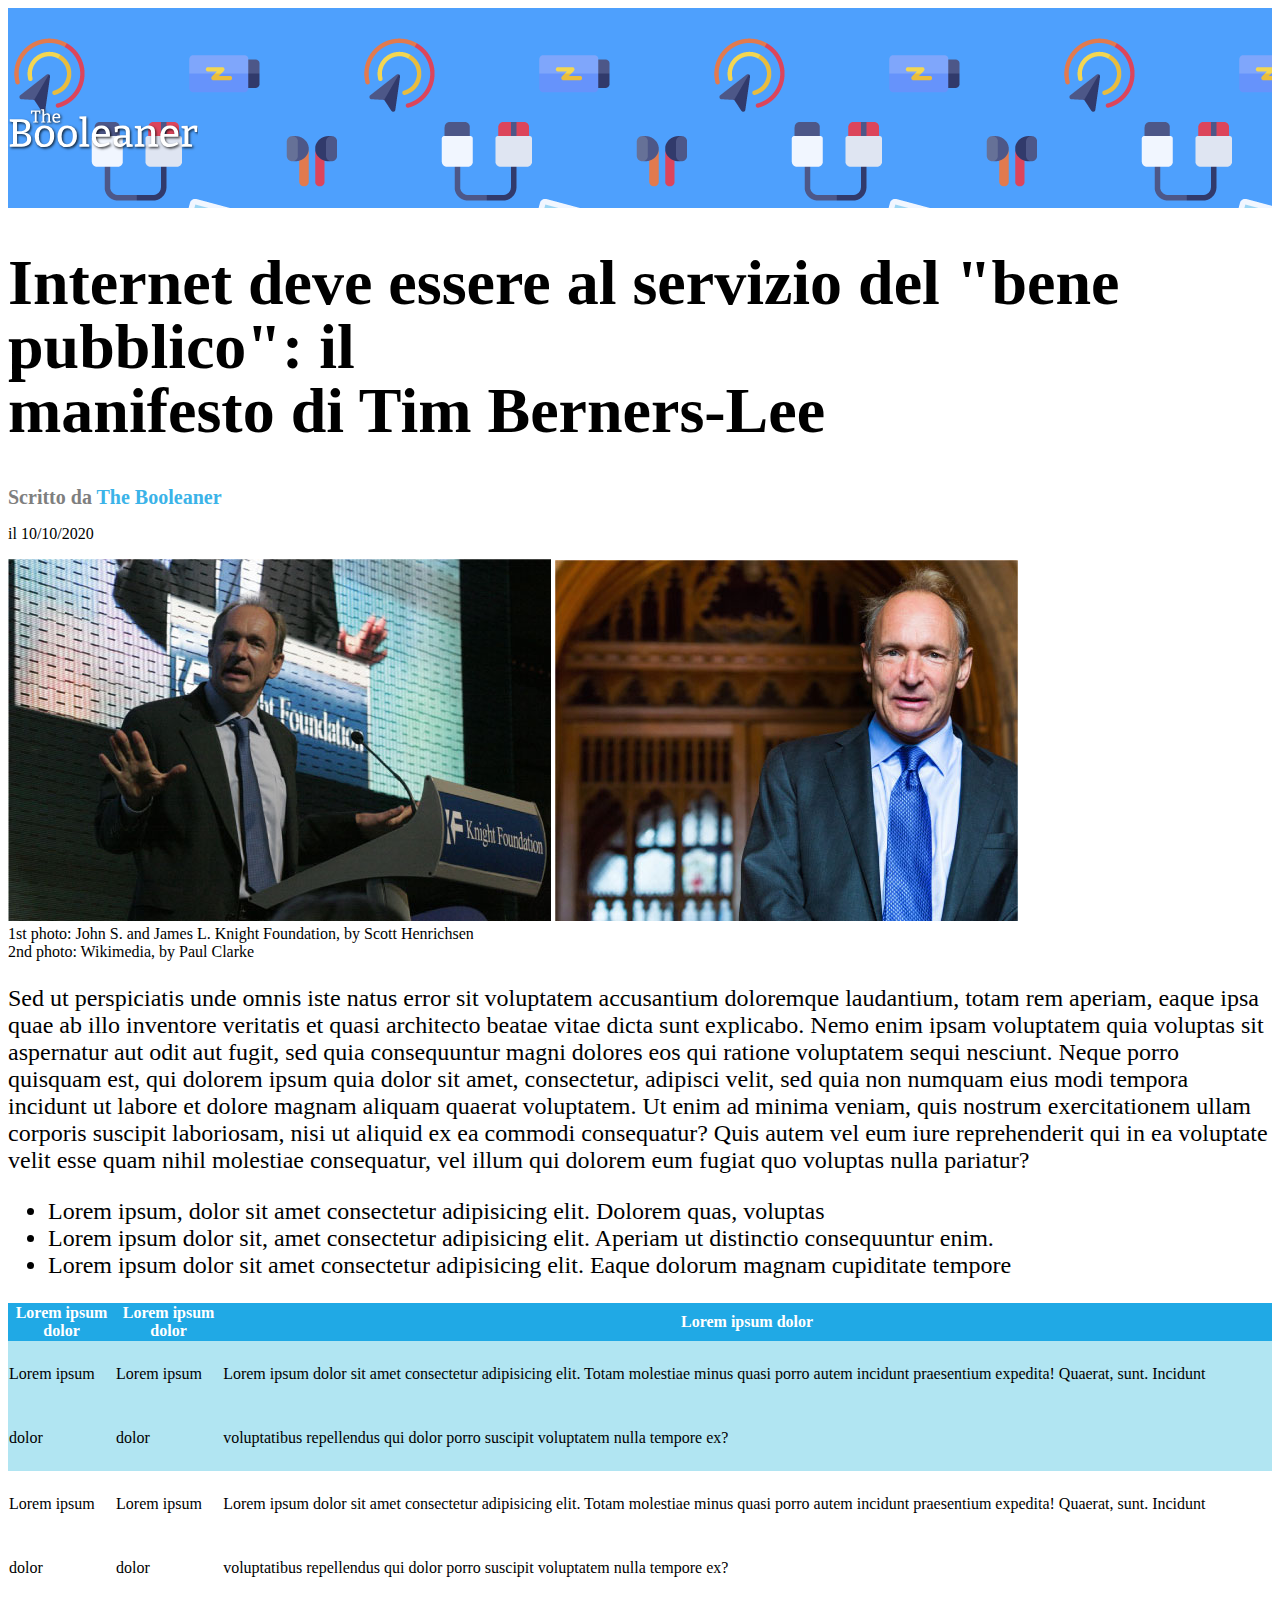
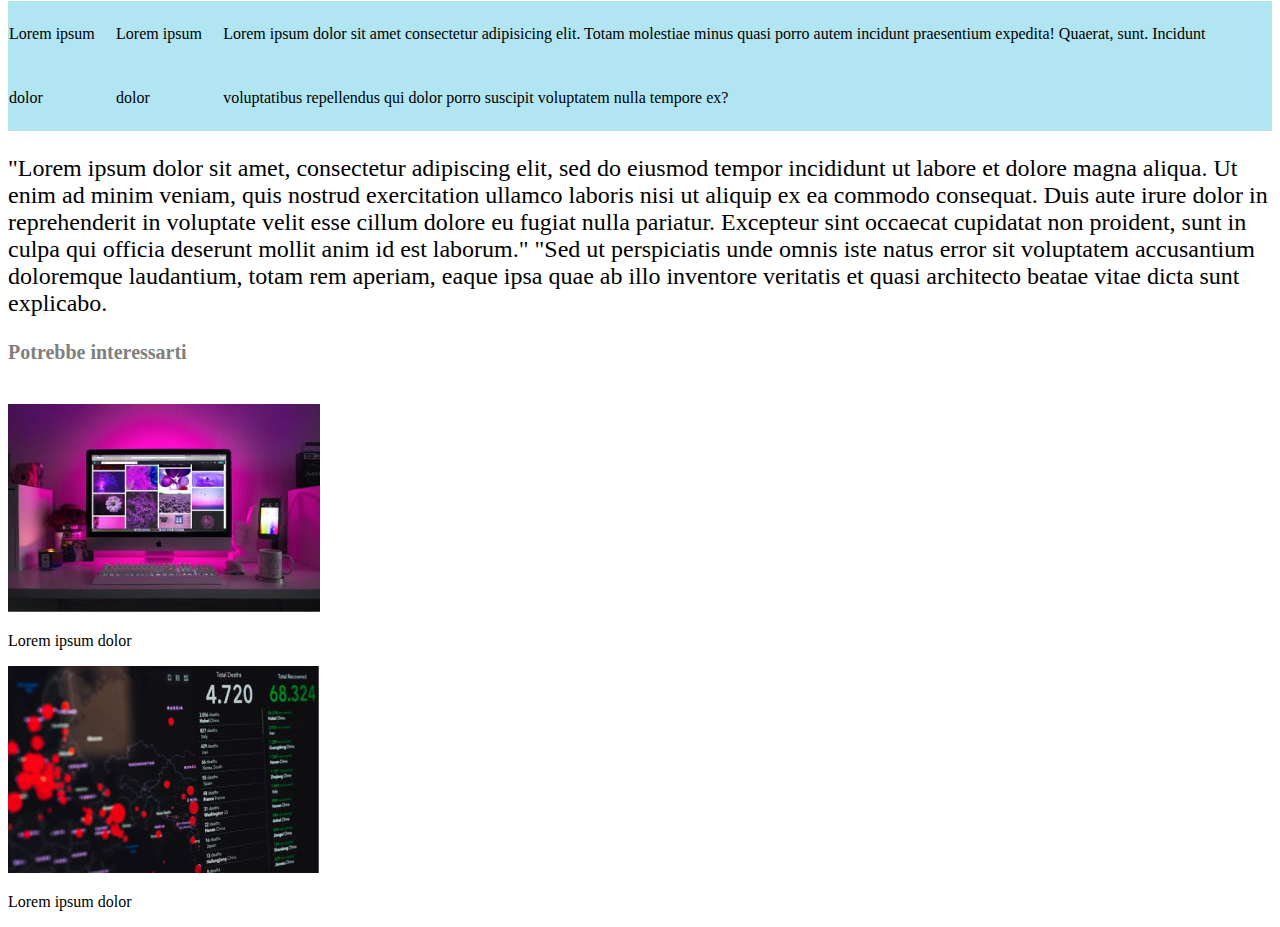
==== index2.html @ c471aeaf "bozza 1" ====
<!DOCTYPE html>
<html lang="en">

<head>
    <meta charset="UTF-8">
    <meta http-equiv="X-UA-Compatible" content="IE=edge">
    <meta name="viewport" content="width=device-width, initial-scale=1.0">
    <link rel="stylesheet" href="assets/css/style.css">
    <title>Booleaner</title>
</head>

<body>
    <header>
        <div>
            <img class="logo" src="assets/img/logo.svg" alt="">
        </div>
    </header>
    <main>
        <div id="title">
            <h1>Internet deve essere al servizio del "bene pubblico": il <br>
                manifesto di Tim Berners-Lee</h1>
        </div>
        <h3>Scritto da <span id="subtitle">The Booleaner</span></h3>
        <p>il 10/10/2020</p>

        <div id="images">
            <img src="assets/img/tim-1.jpg" alt="">
            <img src="assets/img/tim-2.jpg" alt="">
            <p>1st photo: John S. and James L. Knight Foundation, by Scott Henrichsen<br>
                2nd photo: Wikimedia, by Paul Clarke</p>
        </div>

        <div class="paragrafo">
            <p>
                Sed ut perspiciatis unde omnis iste natus error sit voluptatem accusantium doloremque laudantium, totam
                rem aperiam, eaque ipsa quae ab illo inventore veritatis et quasi architecto beatae vitae dicta sunt
                explicabo. Nemo enim ipsam voluptatem quia voluptas sit aspernatur aut odit aut fugit, sed quia
                consequuntur magni dolores eos qui ratione voluptatem sequi nesciunt. Neque porro quisquam est, qui
                dolorem ipsum quia dolor sit amet, consectetur, adipisci velit, sed quia non numquam eius modi tempora
                incidunt ut labore et dolore magnam aliquam quaerat voluptatem. Ut enim ad minima veniam, quis nostrum
                exercitationem ullam corporis suscipit laboriosam, nisi ut aliquid ex ea commodi consequatur? Quis autem
                vel eum iure reprehenderit qui in ea voluptate velit esse quam nihil molestiae consequatur, vel illum
                qui dolorem eum fugiat quo voluptas nulla pariatur?
            </p>
            <ul>
                <li>Lorem ipsum, dolor sit amet consectetur adipisicing elit. Dolorem quas, voluptas</li>
                <li>Lorem ipsum dolor sit, amet consectetur adipisicing elit. Aperiam ut distinctio consequuntur enim.
                </li>
                <li>Lorem ipsum dolor sit amet consectetur adipisicing elit. Eaque dolorum magnam cupiditate tempore
                </li>
            </ul>
        </div>
        <table>
            <thead id="thead">
                <tr>
                    <th>Lorem ipsum dolor</th>
                    <th>Lorem ipsum dolor</th>
                    <th>Lorem ipsum dolor</th>
                </tr>
            </thead>
            <tbody>
                <tr id="tr1">
                    <td>Lorem ipsum dolor</td>
                    <td>Lorem ipsum dolor</td>
                    <td>Lorem ipsum dolor sit amet consectetur adipisicing elit. Totam molestiae minus quasi porro autem
                        incidunt praesentium expedita! Quaerat, sunt. Incidunt voluptatibus repellendus qui dolor porro
                        suscipit voluptatem nulla tempore ex?</td>
                </tr>
                <tr id="tr2">
                    <td>Lorem ipsum dolor</td>
                    <td>Lorem ipsum dolor</td>
                    <td>Lorem ipsum dolor sit amet consectetur adipisicing elit. Totam molestiae minus quasi porro autem
                        incidunt praesentium expedita! Quaerat, sunt. Incidunt voluptatibus repellendus qui dolor porro
                        suscipit voluptatem nulla tempore ex?</td>
                </tr>
                <tr id="tr3">
                    <td>Lorem ipsum dolor</td>
                    <td>Lorem ipsum dolor</td>
                    <td>Lorem ipsum dolor sit amet consectetur adipisicing elit. Totam molestiae minus quasi porro autem
                        incidunt praesentium expedita! Quaerat, sunt. Incidunt voluptatibus repellendus qui dolor porro
                        suscipit voluptatem nulla tempore ex?</td>
                </tr>
            </tbody>
        </table>

        <div class="paragrafo">
            <p>
                "Lorem ipsum dolor sit amet, consectetur adipiscing elit, sed do eiusmod tempor incididunt ut labore et
                dolore magna aliqua. Ut enim ad minim veniam, quis nostrud exercitation ullamco laboris nisi ut aliquip
                ex ea commodo consequat. Duis aute irure dolor in reprehenderit in voluptate velit esse cillum dolore eu
                fugiat nulla pariatur. Excepteur sint occaecat cupidatat non proident, sunt in culpa qui officia
                deserunt mollit anim id est laborum."
                "Sed ut perspiciatis unde omnis iste natus error sit voluptatem accusantium doloremque laudantium, totam
                rem aperiam, eaque ipsa quae ab illo inventore veritatis et quasi architecto beatae vitae dicta sunt
                explicabo.
            </p>
        </div>
    </main>
    <footer>
        <h3>Potrebbe interessarti</h3>

        <img src="assets/img/monitor.jpg" alt="">
        <p>Lorem ipsum dolor</p>
        <img src="assets/img/graph.jpg" alt="">
        <p>Lorem ipsum dolor</p>

    </footer>
</body>

</html>
---- assets/css/style.css ----
header {
    background-color: #4ea0fd;
    background-image: url(../img/pattern.png); 
    width: 100%;
    height: 200px; 
    box-sizing: border-box;
    
}

.logo {
    width: 15%;
    margin-top: 100px; 
}

main {
    background-color: #ffffff;
}

#title {
    font-size: 2em;
    margin: 0;
}

h1 {
    margin-top: 1;
    margin-bottom: 0.2;
    line-height: 1;
}

h3 {
    color: #7f7f7f;
    font-size: 20px;
    margin: 0;
}

#subtitle {
    color: #3bb3e8;
}

#images p {
    font-size: 1em;
    margin-top: 0;
}

.paragrafo {
    font-size: 1.5em
}

table {
    table-layout: auto;
    width: 100%;
    border-spacing: 0;
}

#thead {
    background-color: #20A9E5;
    color: #ffffff;
}

#tr1 {
    background-color: #b1e5f2;
    line-height: 4em;
    align-items: center;
    
    
}

#tr2 {
    background-color: #ffffff;
    line-height: 4em;
    align-items: center;
    
}

#tr3 {
    background-color: #b1e5f2;
    line-height: 4em;
    align-items: center;
}

footer h3 {
    margin-bottom: 2em;
}
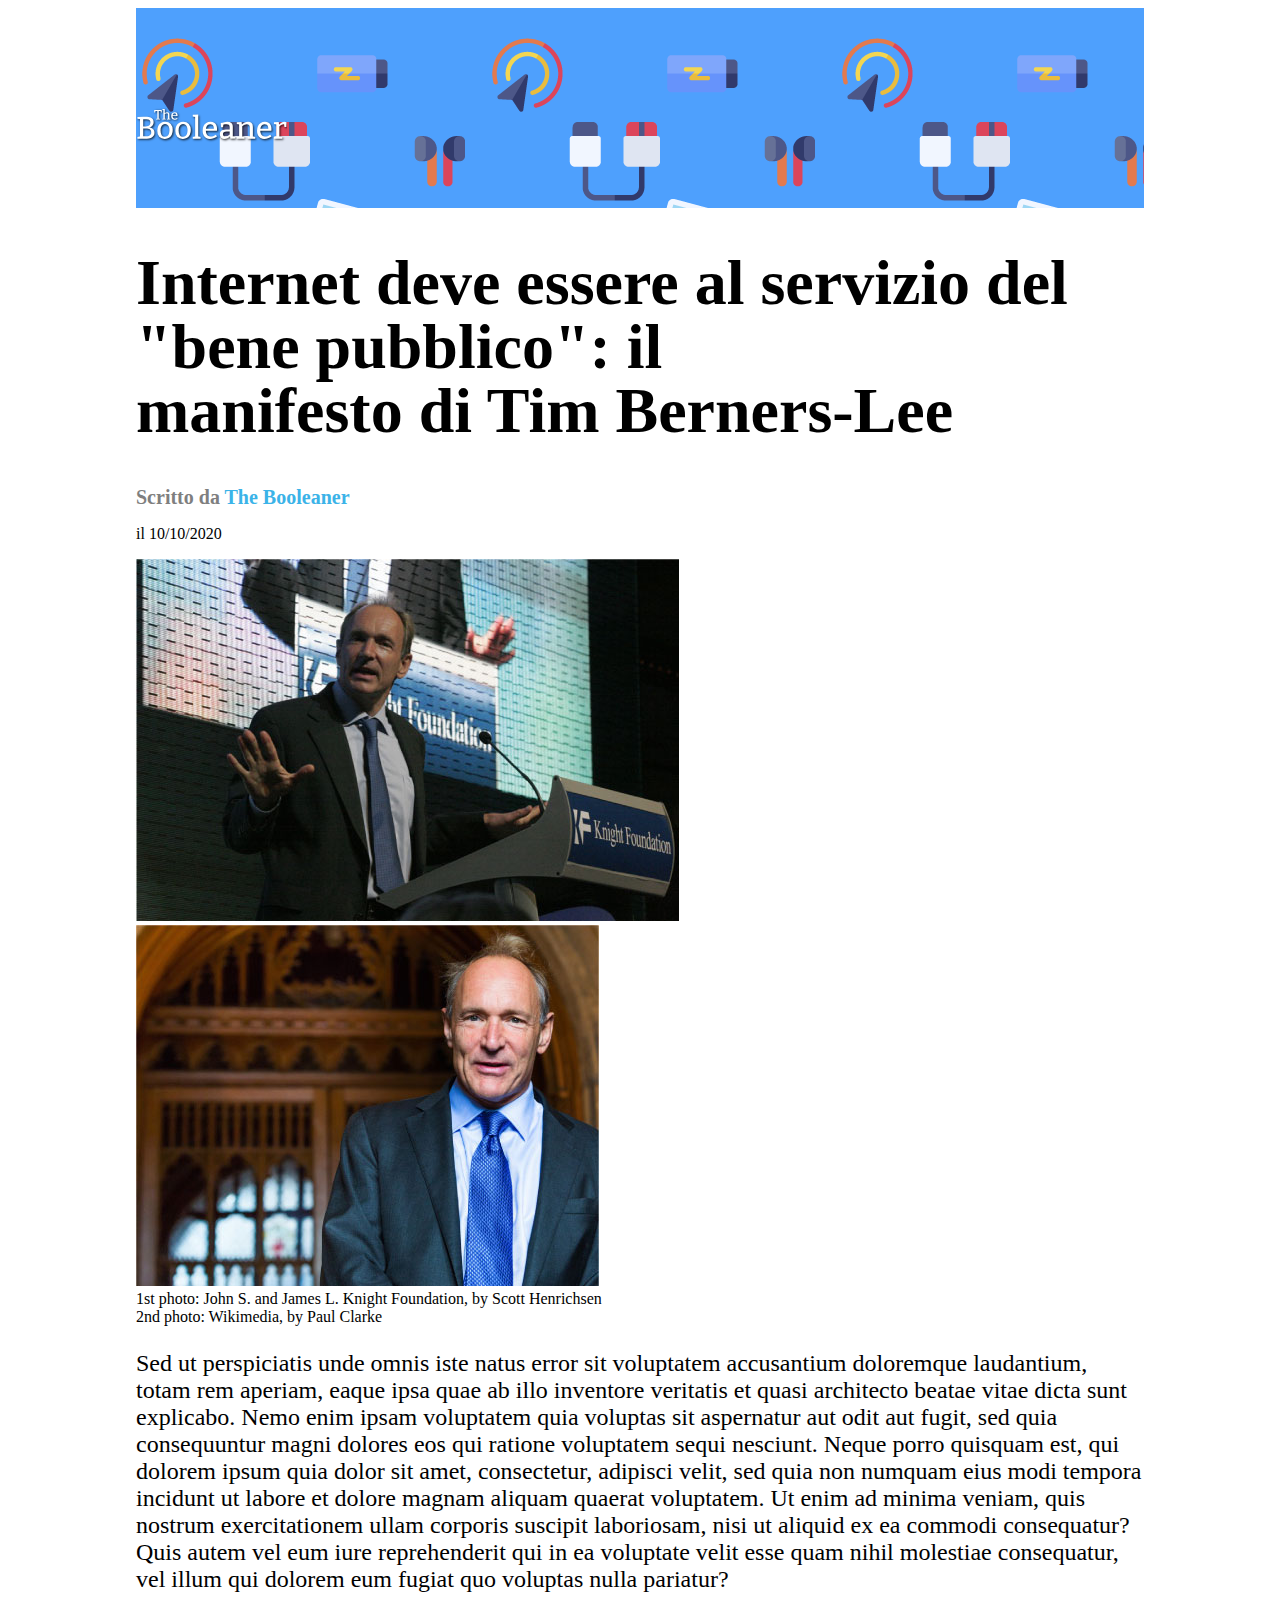
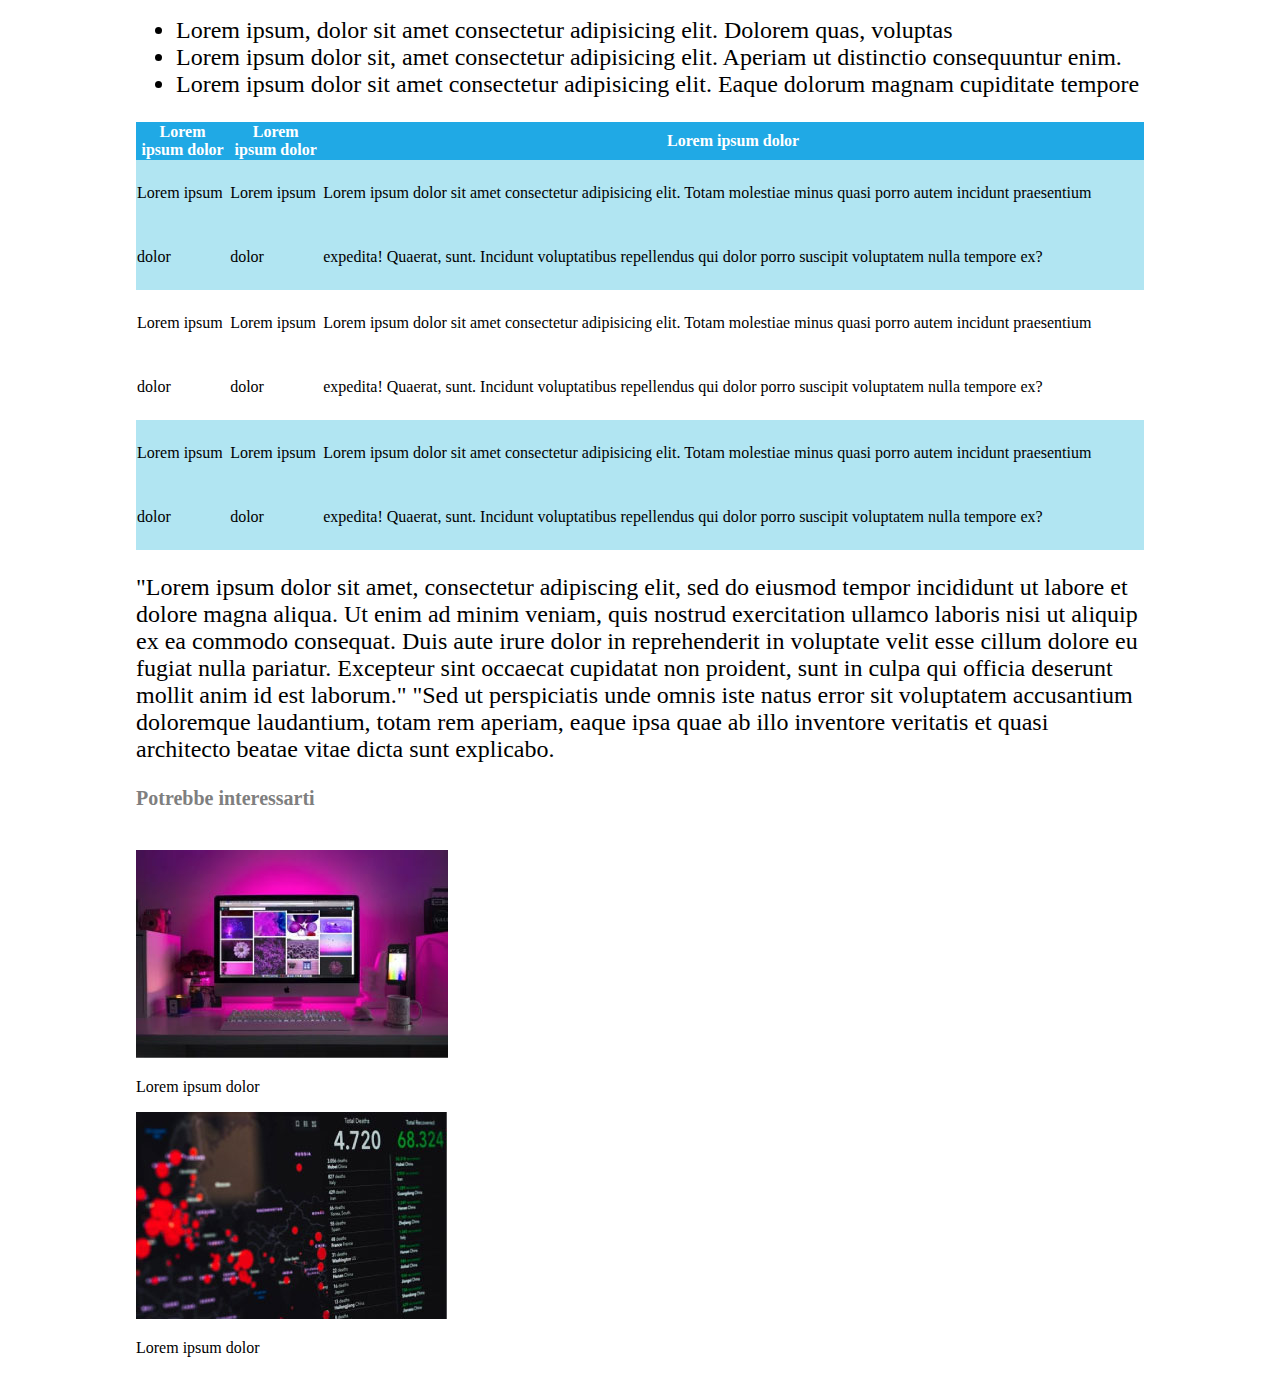
==== commit cdbe834c: "bozza 1" ====
--- a/index2.html
+++ b/index2.html
@@ -5,7 +5,7 @@
     <meta charset="UTF-8">
     <meta http-equiv="X-UA-Compatible" content="IE=edge">
     <meta name="viewport" content="width=device-width, initial-scale=1.0">
-    <link rel="stylesheet" href="assets/css/style.css">
+    <link rel="stylesheet" href="assets/css/style2.css">
     <title>Booleaner</title>
 </head>
 
--- a/assets/css/style2.css
+++ b/assets/css/style2.css
@@ -0,0 +1,92 @@
+html {
+    margin-left: 10%;
+    margin-right: 10%;
+}
+
+header {
+    background-color: #4ea0fd;
+    background-image: url(../img/pattern.png); 
+    width: 100%;
+    height: 200px; 
+    box-sizing: border-box;
+    
+}
+
+.logo {
+    width: 15%;
+    margin-top: 100px; 
+}
+
+main {
+    background-color: #ffffff;
+}
+
+#title {
+    font-size: 2em;
+    margin: 0;
+}
+
+h1 {
+    margin-top: 1;
+    margin-bottom: 0.2;
+    line-height: 1;
+}
+
+h3 {
+    color: #7f7f7f;
+    font-size: 20px;
+    margin: 0;
+}
+
+#subtitle {
+    color: #3bb3e8;
+}
+
+#images p {
+    font-size: 1em;
+    margin-top: 0;
+}
+
+.paragrafo {
+    font-size: 1.5em
+}
+
+table {
+    table-layout: auto;
+    width: 100%;
+    border-spacing: 0;
+}
+
+#thead {
+    background-color: #20A9E5;
+    color: #ffffff;
+}
+
+#tr1 {
+    background-color: #b1e5f2;
+    line-height: 4em;
+    align-items: center;
+    
+    
+}
+
+#tr2 {
+    background-color: #ffffff;
+    line-height: 4em;
+    align-items: center;
+    
+}
+
+#tr3 {
+    background-color: #b1e5f2;
+    line-height: 4em;
+    align-items: center;
+}
+
+footer h3 {
+    margin-bottom: 2em;
+}
+
+
+
+
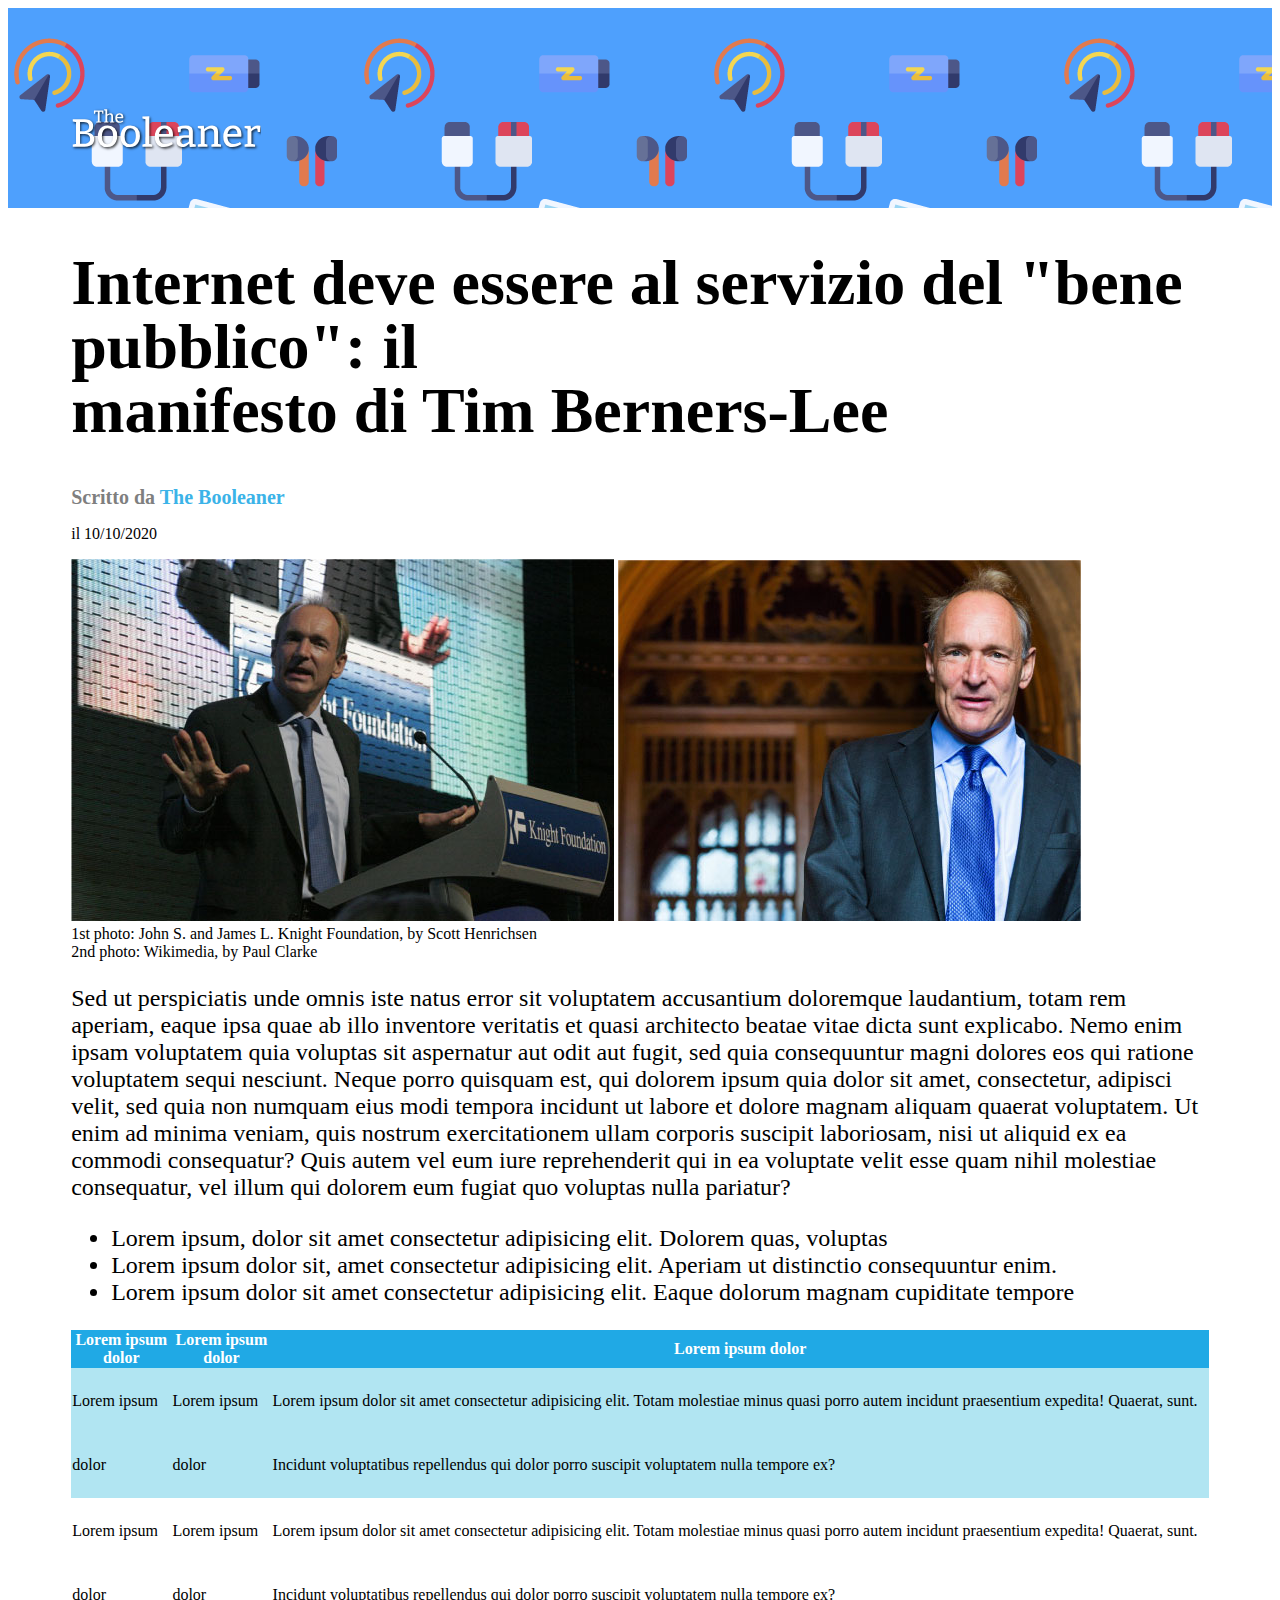
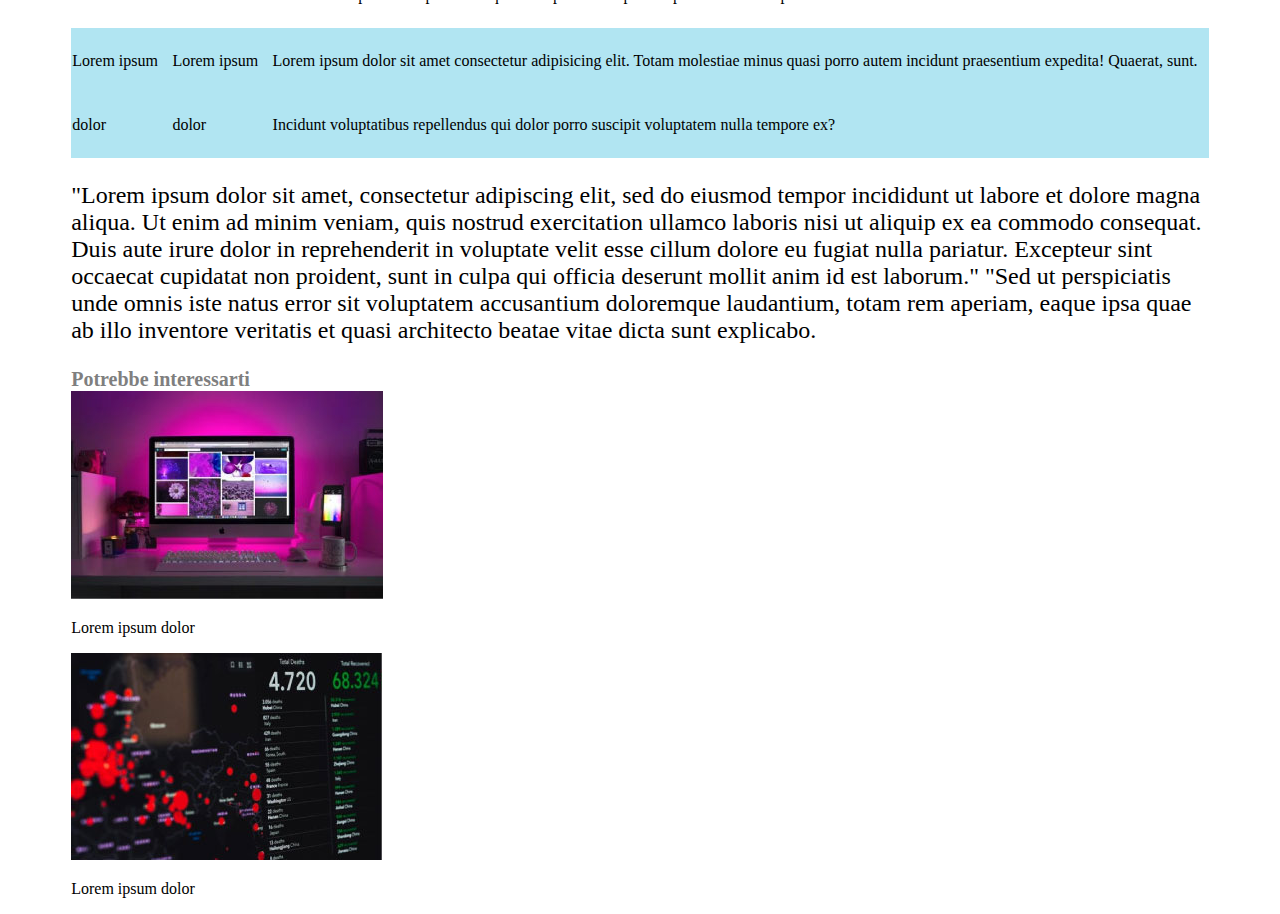
==== commit f46f28af: "bozza 1" ====
--- a/index2.html
+++ b/index2.html
@@ -95,16 +95,17 @@
                 explicabo.
             </p>
         </div>
-    </main>
-    <footer>
+
+
         <h3>Potrebbe interessarti</h3>
 
         <img src="assets/img/monitor.jpg" alt="">
         <p>Lorem ipsum dolor</p>
         <img src="assets/img/graph.jpg" alt="">
         <p>Lorem ipsum dolor</p>
+        
+    </main>
 
-    </footer>
 </body>
 
 </html>--- a/assets/css/style2.css
+++ b/assets/css/style2.css
@@ -1,6 +1,6 @@
-html {
-    margin-left: 10%;
-    margin-right: 10%;
+main {
+    margin-left: 5%;
+    margin-right: 5%;
 }
 
 header {
@@ -15,6 +15,7 @@
 .logo {
     width: 15%;
     margin-top: 100px; 
+    margin-left: 5%;
 }
 
 main {
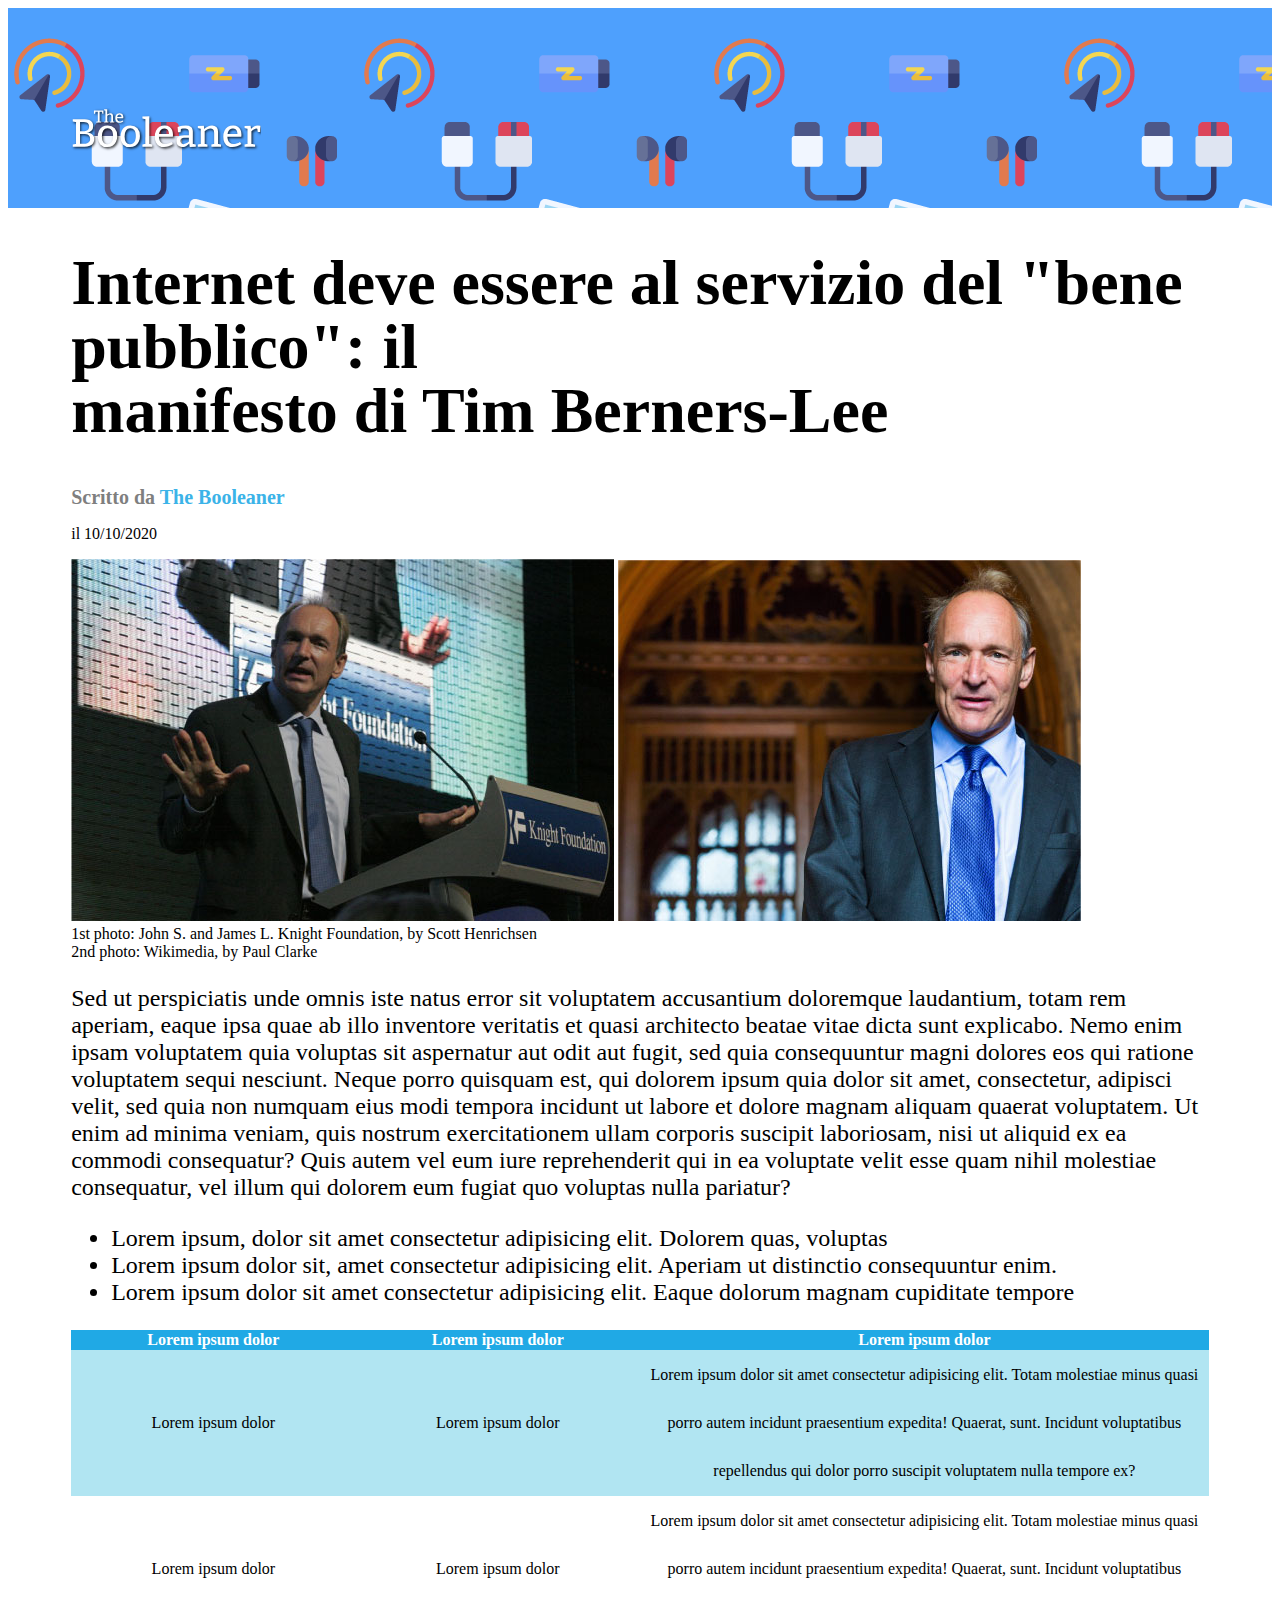
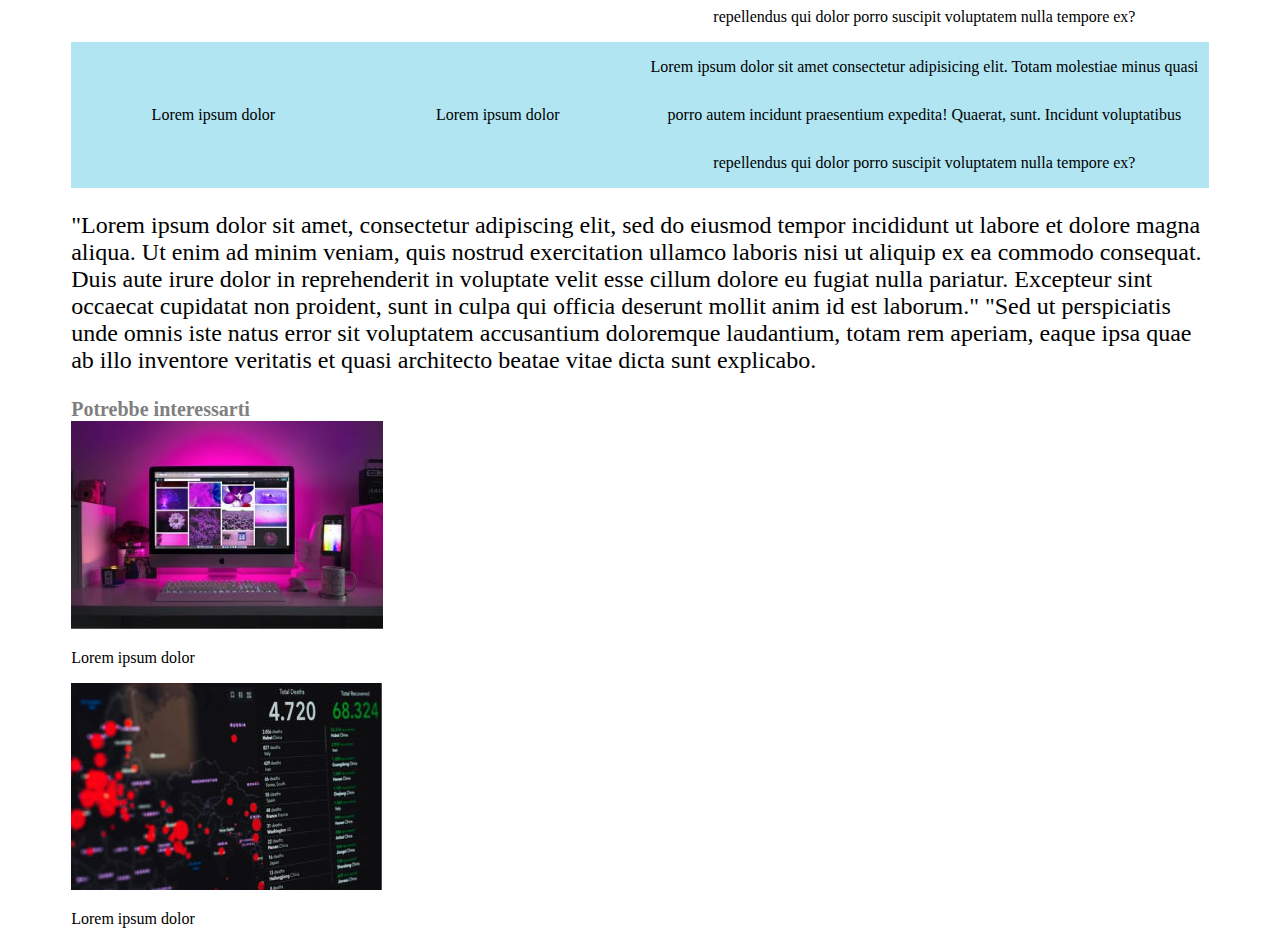
==== commit cfd5f4ee: "bozza 2" ====
--- a/index2.html
+++ b/index2.html
@@ -51,11 +51,11 @@
             </ul>
         </div>
         <table>
-            <thead id="thead">
+            <thead>
                 <tr>
-                    <th>Lorem ipsum dolor</th>
-                    <th>Lorem ipsum dolor</th>
-                    <th>Lorem ipsum dolor</th>
+                    <th id="th1">Lorem ipsum dolor</th>
+                    <th id="th2">Lorem ipsum dolor</th>
+                    <th id="th3">Lorem ipsum dolor</th>
                 </tr>
             </thead>
             <tbody>
@@ -69,7 +69,7 @@
                 <tr id="tr2">
                     <td>Lorem ipsum dolor</td>
                     <td>Lorem ipsum dolor</td>
-                    <td>Lorem ipsum dolor sit amet consectetur adipisicing elit. Totam molestiae minus quasi porro autem
+                    <td>Lorem ipsum dolor sit amet consectetur      adipisicing elit. Totam molestiae minus quasi porro autem
                         incidunt praesentium expedita! Quaerat, sunt. Incidunt voluptatibus repellendus qui dolor porro
                         suscipit voluptatem nulla tempore ex?</td>
                 </tr>
@@ -103,7 +103,7 @@
         <p>Lorem ipsum dolor</p>
         <img src="assets/img/graph.jpg" alt="">
         <p>Lorem ipsum dolor</p>
-        
+
     </main>
 
 </body>
--- a/assets/css/style2.css
+++ b/assets/css/style2.css
@@ -58,30 +58,40 @@
     border-spacing: 0;
 }
 
-#thead {
+#th1 {
     background-color: #20A9E5;
     color: #ffffff;
+    width: 25%;
+}
+
+#th2 {
+    background-color: #20A9E5;
+    color: #ffffff;
+    width: 25%;
+}
+
+#th3 {
+    background-color: #20A9E5;
+    color: #ffffff;
+    width: 50%;
 }
 
 #tr1 {
     background-color: #b1e5f2;
-    line-height: 4em;
-    align-items: center;
-    
-    
+    line-height: 3em;
+    text-align: center;
 }
 
 #tr2 {
     background-color: #ffffff;
-    line-height: 4em;
-    align-items: center;
-    
+    line-height: 3em;
+    text-align: center;
 }
 
 #tr3 {
     background-color: #b1e5f2;
-    line-height: 4em;
-    align-items: center;
+    line-height: 3em;
+    text-align: center;
 }
 
 footer h3 {
